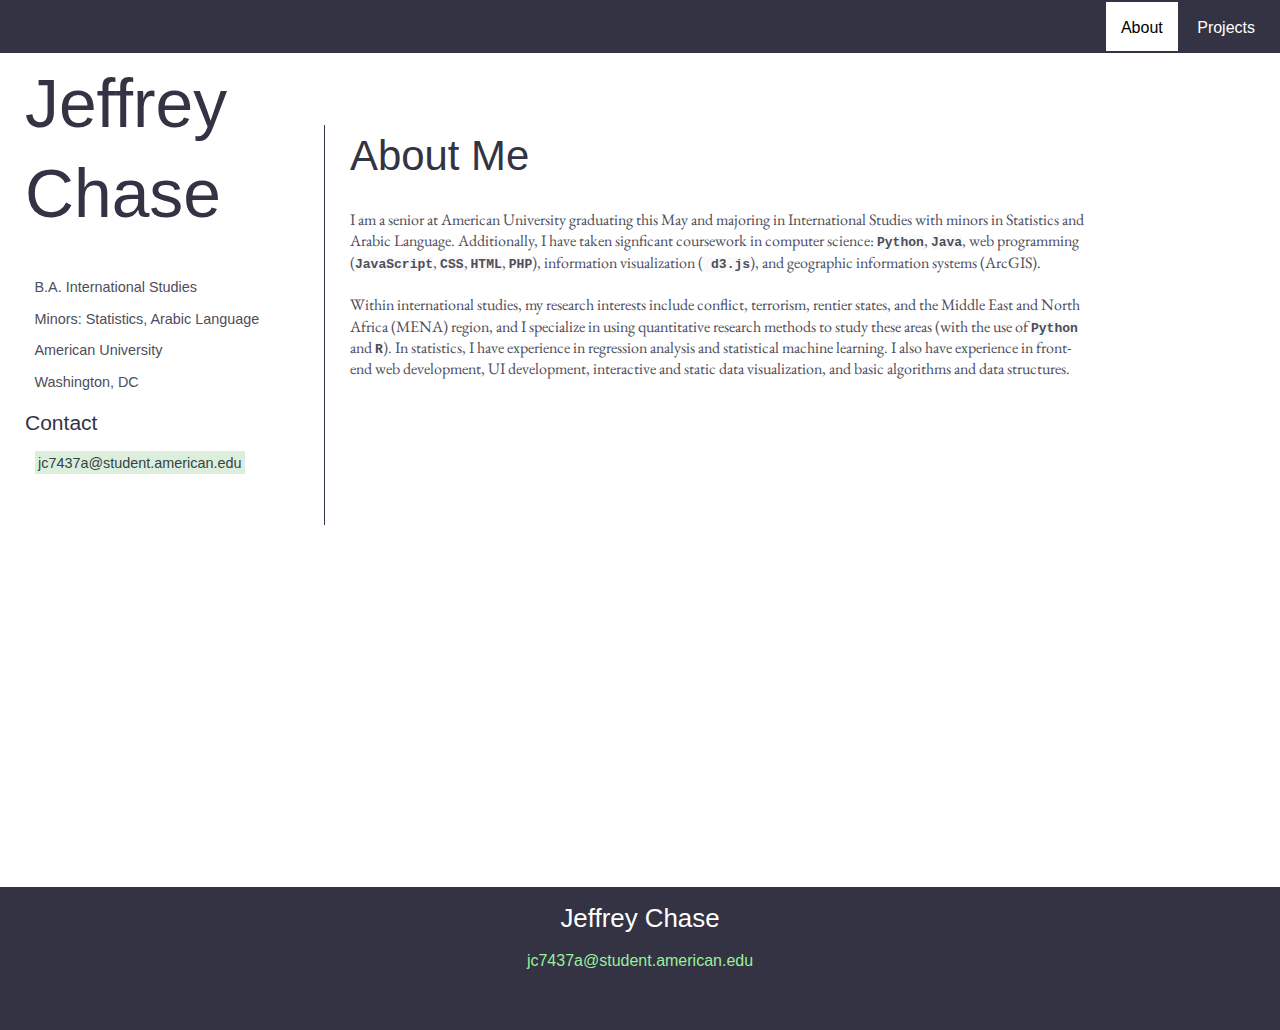
==== index.html @ fc60581a "updates" ====
<!DOCTYPE html>
<html lang="en">

<head>
  <meta charset="utf-8">
  <meta name="viewport" content="width=device-width, initial-scale=1.0">
  <title>Jeffrey Chase | Personal Webpage</title>
  <link rel="stylesheet" href="styles/reset.css">
  <link href="https://fonts.googleapis.com/css?family=EB+Garamond|Inconsolata" rel="stylesheet">

  <link rel="stylesheet" href="https://use.fontawesome.com/releases/v5.8.1/css/all.css" integrity="sha384-50oBUHEmvpQ+1lW4y57PTFmhCaXp0ML5d60M1M7uH2+nqUivzIebhndOJK28anvf" crossorigin="anonymous">
  <link rel="stylesheet" href="styles/base.css">
  <script src="scripts/dynamic.js"></script>
</head>

<body>
  <header>
    <h1> Jeffrey Chase </h1>

    <div id="profile">
      <ul id="info">
        <li>B.A. International Studies</li>
        <li>Minors: Statistics, Arabic Language</li>
        <li>American University </li>
        <li> Washington, DC </li>
      </ul>
      <h4>Contact</h4>
      <ul id="contact">
        <li><a href="mailto:jc7437a@student.american.edu">jc7437a@student.american.edu</a></li>
        <li>
          <a class="fab fa-linkedin" href="https://www.linkedin.com/in/jeffrey-chase-7b0656160/" target="_blank"></a>
          <a class="fab fa-github" href="https://github.com/jeffrey-chase" target="_blank"></a>
        </li>
      </ul>
    </div>
  </header>
  <nav>
    <button class="navbutton fas fa-bars"></button>
    <ul>
      <li><a class='current' href="index.html">About</a></li>
<!--      <li><a  href="resume.html">Resume</a></li>-->
      <!--      <li><a href="research.html">Research</a></li>-->
      <li><a href="projects.html">Projects</a></li>
    </ul>
  </nav>

  <article>
    <section id="intro">
      <h2>About Me</h2>
      <p>
        I am a senior at American University graduating this May and majoring in International Studies with minors in Statistics and Arabic Language. Additionally, I have taken signficant coursework in computer science: <span class="code lang">Python</span>, <span class="code language">Java</span>, web programming (<span class="code lang">JavaScript</span>, <span class="code lang">CSS</span>, <span class="code lang">HTML</span>, <span class="code lang">PHP</span>), information visualization (<span class="code lang"> d3.js</span>), and geographic information systems (ArcGIS).
      </p>
      <p>
        Within international studies, my research interests include conflict, terrorism, rentier states, and the Middle East and North Africa (MENA) region, and I specialize in using quantitative research methods to study these areas (with the use of <span class="code lang">Python</span> and <span class="code lang">R</span>). In statistics, I have experience in regression analysis and statistical machine learning. I also have experience in front-end web development, UI development, interactive and static data visualization, and basic algorithms and data structures.
      </p>
    </section>

  </article>
  <footer>
    <div>
      <h3>Jeffrey Chase</h3>
      <ul>
        <li><a href="mailto:jc7437a@student.american.edu">jc7437a@student.american.edu</a></li>
        <li>
          <a class="fab fa-linkedin" href="https://www.linkedin.com/in/jeffrey-chase-7b0656160/" target="_blank"></a>
          <a class="fab fa-github" href="https://github.com/jeffrey-chase" target="_blank"></a>
        </li>
      </ul>
    </div>
  </footer>
</body>

</html>
---- styles/base.css ----
/* Base Settings */
html {
  box-sizing: border-box;
  margin: 0;
}

*,
*:before,
*:after {
  box-sizing: inherit;
}

body {
  /*  background-image: url(../content/img/backgrounds/diagonal-lines.svg);*/
  color: #4D4D5B;
  font-family: "EB Garamond", "Garamond", "Times New Roman", "Times", serif;
  font-size: 1em;
  height: 100%;
  line-height: 1.33;
  margin-top: 50px;
  min-height: 100vh;
  position: relative;
  -webkit-font-smoothing: antialiased;
  -moz-osx-font-smoothing: grayscale;
}

em {
  font-style: italic;
}

p {
  margin: 1.33em 0;
}

p:first-child {
  margin: 0 0 1.33em 0;
}

h1,
h2,
h3,
h4 {
  color: #333344;
  font-weight: 300;
  font-family: "HelveticaNeue-Light", "Helvetica Neue Light", "Helvetica Neue", Helvetica, Arial, "Lucida Grande", sans-serif;
}

h1 {
  font-size: 4.236em;
  line-height: 1.33;
  margin: 0.5em 1em;

}

h2 {
  font-size: 2.618em;
  line-height: 1.22;
  margin: 0.67em 0;
}

h3,
h4 {

  font-size: 1.618em;
  line-height: 1.111;
  margin: 0.67em 0;
}

h4 {
  font-size: 1.314em;
}

a {
  background: #DDEEDD;
  color: #334444;
  padding: 0.25em;
}

a:visited {
  color: #EF999A;
}

a:hover {
  border-bottom: 0.215em solid #9AEF99;
  color: #333344;
  text-decoration: none;
}

a[href^='http'] {
  background: none;
  border-bottom: none;
  color: #999aef;
}

a[href^='http']:hover {
  color: #9AEF99;
}

a[class^='fa'] {
  color: inherit;
  font-size: 1.25em;
}

a[href^='#'] {
  background: none;
  text-decoration: underline;
  text-decoration-color: #9AEF99;
}

a[href^='#']:visited {
  color: inherit;
}

a[href^='#']:hover {
  border: none;
  color: #9AEF99;
}

img.preview {
  border: 0.2em solid #333344;
  margin: 2em 0;
  width: 100%;
}




/* Header and Navigation Bar Styling */

header {
  background: white;
  text-align: center;
  font-family: "HelveticaNeue-Light", "Helvetica Neue Light", "Helvetica Neue", Helvetica, Arial, "Lucida Grande", sans-serif;
  width: 100%;
}

header::after {
  border-top: 0.22em solid #333344;
  /*  float: right;*/
  display: block;
  margin: 0 auto;
  width: 66%;
  content: "";

}

header ul {
  padding: 0;
}


header li {
  font-size: 0.9em;
  padding: 0.33em 0 0.33em 0.33em;
  margin: 0.22em 0 0.22em 0.33em;
  list-style: none;
}


header [class^='fa']::before {
  font-size: 1.5em;
}


nav {
  background: #333344;
  border-bottom: 0.25em solid #333344;
  font-family: "HelveticaNeue-Light", "Helvetica Neue Light", "Helvetica Neue", Helvetica, Arial, "Lucida Grande", sans-serif;
  /*  padding: 15px;*/
  position: fixed;
  text-align: right;
  top: 0px;
  right: 0;
  left: 0;
  width: 100%;
}

nav ul {
  display: none;
  width: 100vw;

}

nav li {
  text-align: center;
  margin: 0;
  width: 100%;
}

nav ul.show {
  display: block;
  margin: 0;
  padding: 0;
}

.navbutton {
  border: none;
  background: #333344;
  color: white;
  display: inline-block;
  font-size: 1.5em;
  padding: 10px;
}

.navbutton:active {
  color: #9AEF99;
}

nav a {
  background: none;
  color: white;
  display: inline-block;
  padding: 15px 15px 10px 15px;
  width: 100%;
}

nav a:hover,
nav a:visited,
nav a:active,
.current {
  background: white !important;
}

.current {
  border-bottom: 0.215em solid white;
  color: black !important;
}

#internal-nav {
  display: none;
  font-size: 1.3em;
}


/* Footer */
footer {
  /*  background: #333344;*/
  background-color: #333344;
  /*  background-image: url(../content/img/backgrounds/diagonal-lines.svg);*/
  /*  filter: opacity(50%);*/
  font-family: "Helvetica Neue", Helvetica, Arial, "Lucida Grande", sans-serif;
  bottom: 0;
  position: absolute;
  text-align: center;
  width: 100%;
}



footer h3 {
  color: white !important;
}

footer a {
  background: none;
  color: #9AEF99 !important;
}

footer a:hover {
  color: #D9F9D9 !important;
}

/* Body Copy Layout */

article {
  margin-top: 130px;
  width: 80%;
  margin-left: 10%;
}

.columns {
  align-content: center;
  align-items: flex-start;
  display: flex;
  flex-flow: row wrap;
  justify-content: space-between;
}

.columns:not(:first-child) {
  margin-top: 3em;
}


.left {
  flex: 1 1 100px;
  padding: 0 2em 0 0;
}

.left h3 {
  margin-top: 0;
}

.right {
  flex: 1 3 300px;
}

.links {
  background: #f9f9f9;
  border-left: 0.11em solid #333344;
  border-right: 0.11em solid #333344;
  padding: 0.5em;
  text-align: center;
}

.tags {
  align-content: center;
  display: flex;
  font-family: "HelveticaNeue-Light", "Helvetica Neue Light", "Helvetica Neue", Helvetica, Arial, "Lucida Grande", sans-serif;
  flex-flow: row wrap;
  justify-content: space-around;
  text-align: center;
  margin-top: 1em;
}

.tags div {
  background: #333344;
  border: 0.33em solid #333344;
  border-radius: 0.5em;
  color: white;
  height: 2.47em;
  width: 4em;


}

.tags div span:nth-child(1) {
  font-size: 1.33em;
}

.tags div span:nth-child(2) {
  display: block;
  font-size: 0.5em;
}

article:last-of-type {
  margin-bottom: 200px;
}

li {
  margin: 0.66em 0 1em 0;
}

/* Code */

code,
.code {
  background: #f9f9f9;
  font-size: 0.814em;
  font-weight: bolder;
  font-family: 'Incosolata', 'Courier New', 'Courier', monospace;
  /*  letter-spacing: 0.1em;*/
}

.lang {
  font-weight: bold
}

.javascript {
  /*  background: #ffff99;*/
}

.r {
  /*  background: #ccccff;*/
}



@media only screen and (min-width: 800px) {

  header {
    min-height: 500px;
    text-align: left;
    position: fixed;
    left: 25px;
    top: 25px;
    width: 300px;
  }

  h1 {
    margin: 0.5em 0;
  }

  header::after {
    border: none;
    border-right: 0.1em solid #333344;
    height: 400px;
    position: absolute;
    top: 100px;
    right: 0;
  }

  nav {
    /*    background-image: url(../content/img/backgrounds/diagonal-lines.svg);*/
    border: none;
    padding: 2px 10px;
  }

  nav ul {
    display: inline-block;
    float: right;
    position: relative;
    width: auto;
  }

  nav ul li {
    display: inline-block;
    margin: 0;
    list-style: none;
    width: auto;
  }

  .left {
/*    text-align: right;*/

  }

  .navbutton {
    display: none;
  }

  article {
    width: calc(85% - 350px);
    margin-left: 350px;
  }

  #internal-nav {
    display: block;
  }

}
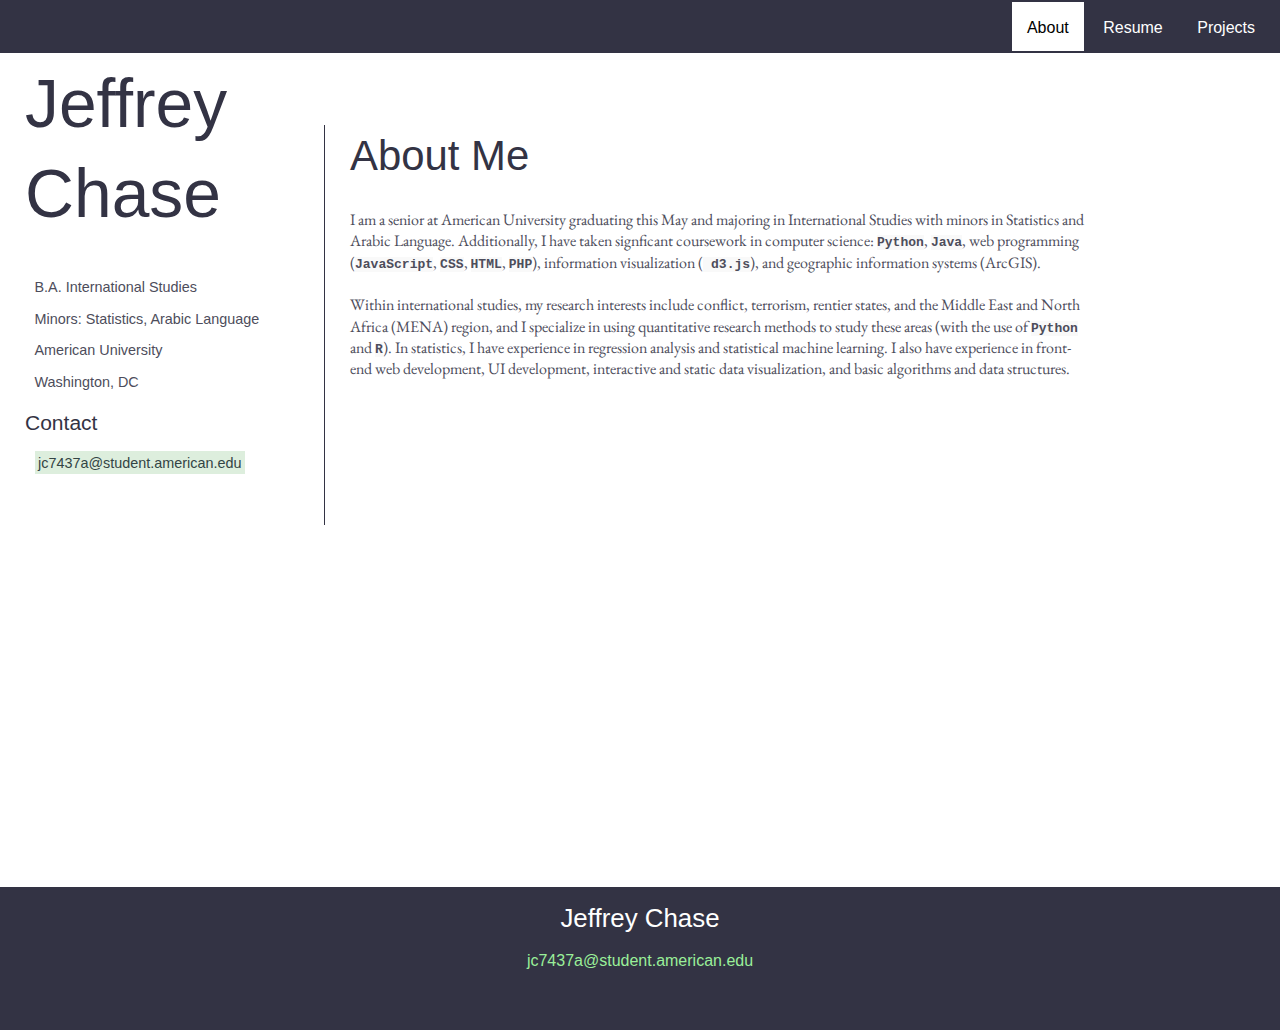
==== commit b9bd78bf: "added resume" ====
--- a/index.html
+++ b/index.html
@@ -38,8 +38,7 @@
     <button class="navbutton fas fa-bars"></button>
     <ul>
       <li><a class='current' href="index.html">About</a></li>
-<!--      <li><a  href="resume.html">Resume</a></li>-->
-      <!--      <li><a href="research.html">Research</a></li>-->
+<li><a href="content/resumes/Jeffrey_Chase_2019_Resume.pdf">Resume</a></li>      <!--      <li><a href="research.html">Research</a></li>-->
       <li><a href="projects.html">Projects</a></li>
     </ul>
   </nav>
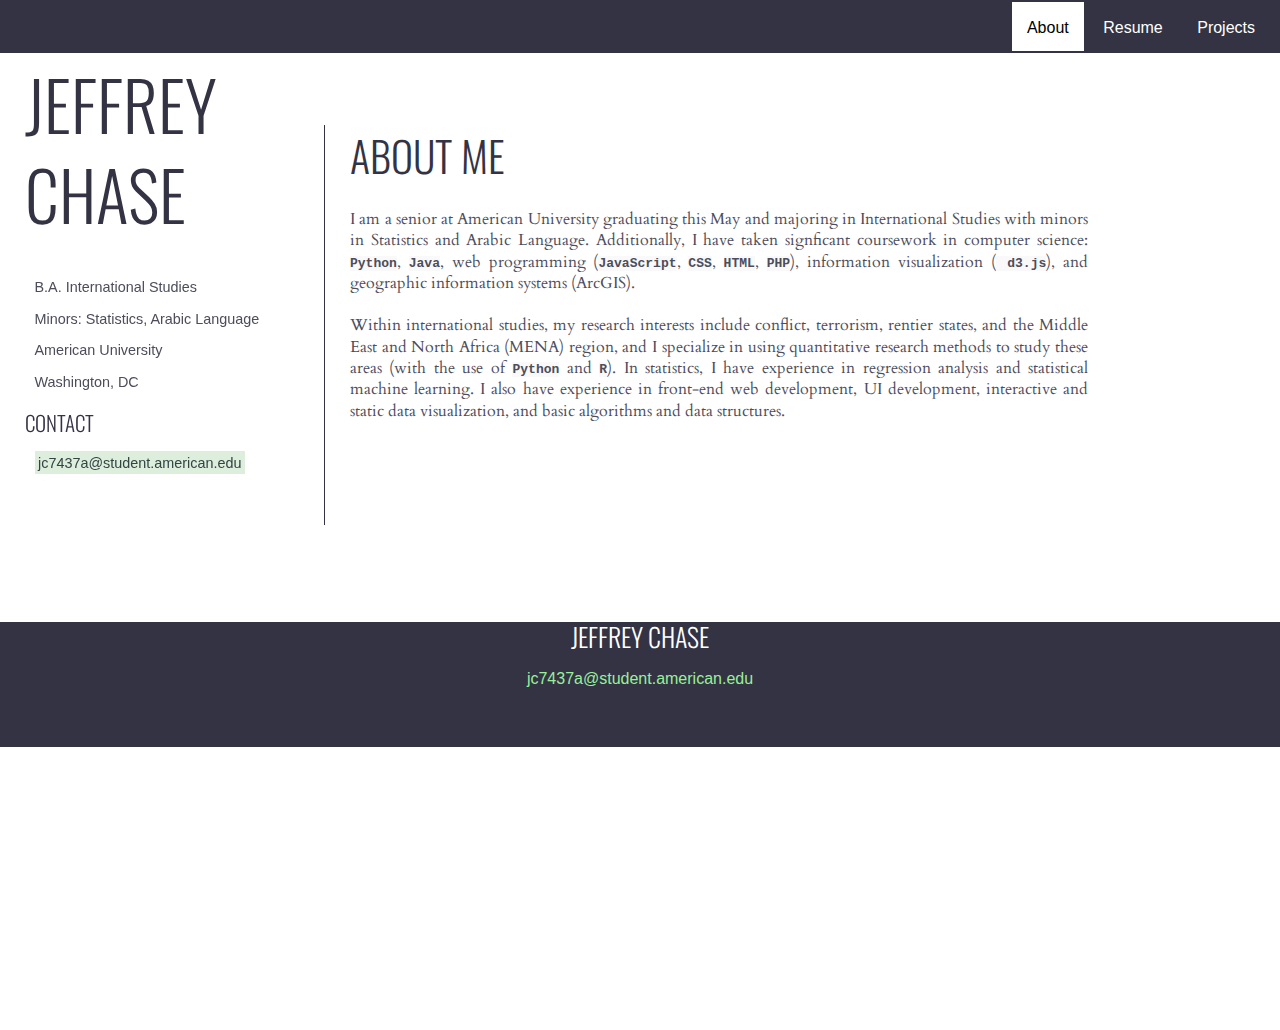
==== commit 46a984aa: "content updates; style updates" ====
--- a/index.html
+++ b/index.html
@@ -2,11 +2,12 @@
 <html lang="en">
 
 <head>
+  <link href="https://fonts.googleapis.com/css?family=Cardo:400,700|Oswald" rel="stylesheet">
   <meta charset="utf-8">
   <meta name="viewport" content="width=device-width, initial-scale=1.0">
   <title>Jeffrey Chase | Personal Webpage</title>
   <link rel="stylesheet" href="styles/reset.css">
-  <link href="https://fonts.googleapis.com/css?family=EB+Garamond|Inconsolata" rel="stylesheet">
+<!--  <link href="https://fonts.googleapis.com/css?family=EB+Garamond|Inconsolata" rel="stylesheet">-->
 
   <link rel="stylesheet" href="https://use.fontawesome.com/releases/v5.8.1/css/all.css" integrity="sha384-50oBUHEmvpQ+1lW4y57PTFmhCaXp0ML5d60M1M7uH2+nqUivzIebhndOJK28anvf" crossorigin="anonymous">
   <link rel="stylesheet" href="styles/base.css">
--- a/styles/base.css
+++ b/styles/base.css
@@ -13,7 +13,8 @@
 body {
   /*  background-image: url(../content/img/backgrounds/diagonal-lines.svg);*/
   color: #4D4D5B;
-  font-family: "EB Garamond", "Garamond", "Times New Roman", "Times", serif;
+    font-family: 'Cardo', "EB Garamond", "Garamond", "Times New Roman", "Times", serif;
+/*  font-family: "HelveticaNeue-Light", "Helvetica Neue Light", "Helvetica Neue", Helvetica, Arial, "Lucida Grande", sans-serif;*/
   font-size: 1em;
   height: 100%;
   line-height: 1.33;
@@ -29,6 +30,7 @@
 }
 
 p {
+  text-align: justify;
   margin: 1.33em 0;
 }
 
@@ -40,9 +42,11 @@
 h2,
 h3,
 h4 {
-  color: #333344;
+  color: #334;
   font-weight: 300;
-  font-family: "HelveticaNeue-Light", "Helvetica Neue Light", "Helvetica Neue", Helvetica, Arial, "Lucida Grande", sans-serif;
+  /*  font-family: "HelveticaNeue-Light", "Helvetica Neue Light", "Helvetica Neue", Helvetica, Arial, "Lucida Grande", sans-serif;*/
+  font-family: 'Oswald', sans-serif;
+  text-transform: uppercase;
 }
 
 h1 {
@@ -128,14 +132,13 @@
 /* Header and Navigation Bar Styling */
 
 header {
-  background: white;
   text-align: center;
   font-family: "HelveticaNeue-Light", "Helvetica Neue Light", "Helvetica Neue", Helvetica, Arial, "Lucida Grande", sans-serif;
   width: 100%;
 }
 
 header::after {
-  border-top: 0.22em solid #333344;
+  border-top: 0.22em solid #334;
   /*  float: right;*/
   display: block;
   margin: 0 auto;
@@ -163,8 +166,8 @@
 
 
 nav {
-  background: #333344;
-  border-bottom: 0.25em solid #333344;
+  background: #334;
+  border-bottom: 0.25em solid #334;
   font-family: "HelveticaNeue-Light", "Helvetica Neue Light", "Helvetica Neue", Helvetica, Arial, "Lucida Grande", sans-serif;
   /*  padding: 15px;*/
   position: fixed;
@@ -239,13 +242,13 @@
   /*  background-image: url(../content/img/backgrounds/diagonal-lines.svg);*/
   /*  filter: opacity(50%);*/
   font-family: "Helvetica Neue", Helvetica, Arial, "Lucida Grande", sans-serif;
-  bottom: 0;
-  position: absolute;
   text-align: center;
   width: 100%;
 }
-
-
+footer *:last-child {
+  margin-bottom: 0;
+  padding-bottom: 5px;
+}
 
 footer h3 {
   color: white !important;
@@ -296,8 +299,8 @@
 
 .links {
   background: #f9f9f9;
-  border-left: 0.11em solid #333344;
-  border-right: 0.11em solid #333344;
+  border-left: 0.11em solid #334;
+  border-right: 0.11em solid #334;
   padding: 0.5em;
   text-align: center;
 }
@@ -313,8 +316,8 @@
 }
 
 .tags div {
-  background: #333344;
-  border: 0.33em solid #333344;
+  background: #334;
+  border: 0.33em solid #334;
   border-radius: 0.5em;
   color: white;
   height: 2.47em;
@@ -382,7 +385,7 @@
 
   header::after {
     border: none;
-    border-right: 0.1em solid #333344;
+    border-right: 0.1em solid #334;
     height: 400px;
     position: absolute;
     top: 100px;
@@ -409,9 +412,12 @@
     width: auto;
   }
 
-  .left {
-/*    text-align: right;*/
-
+  .left * {
+    text-align: right;
+  }
+  
+  .left progress {
+    float: right;
   }
 
   .navbutton {
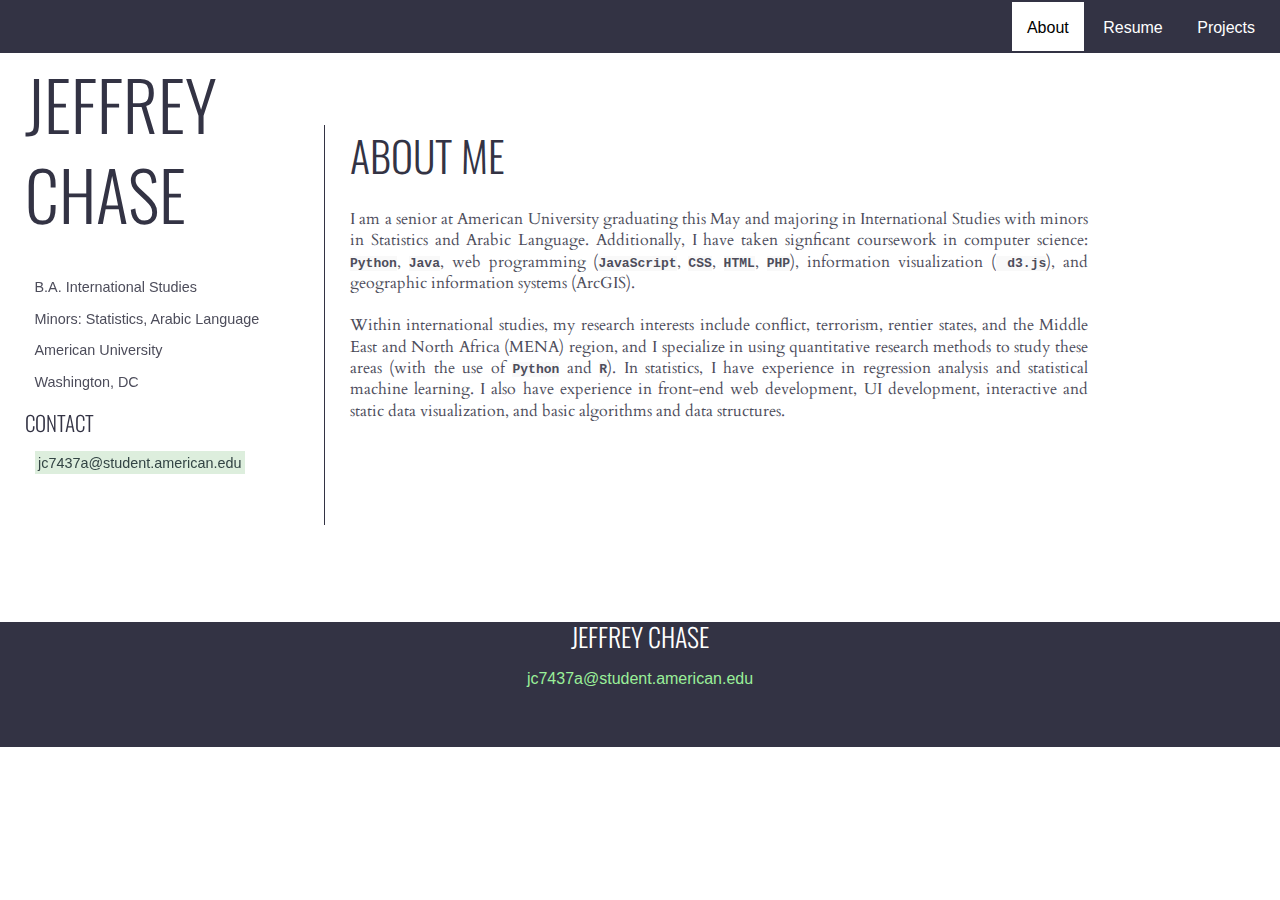
==== commit ac9a0b98: "navbar button restyling" ====
--- a/index.html
+++ b/index.html
@@ -36,7 +36,12 @@
     </div>
   </header>
   <nav>
-    <button class="navbutton fas fa-bars"></button>
+<!--    <button class="navbutton fas fa-bars"></button>-->
+    <button class="navbutton">
+      <span class="bar" id="top-bar"></span>
+      <span class="bar" id="mid-bar"></span>
+      <span class="bar" id="bottom-bar"></span>
+    </button>
     <ul>
       <li><a class='current' href="index.html">About</a></li>
 <li><a href="content/resumes/Jeffrey_Chase_2019_Resume.pdf">Resume</a></li>      <!--      <li><a href="research.html">Research</a></li>-->
--- a/styles/base.css
+++ b/styles/base.css
@@ -13,13 +13,12 @@
 body {
   /*  background-image: url(../content/img/backgrounds/diagonal-lines.svg);*/
   color: #4D4D5B;
-    font-family: 'Cardo', "EB Garamond", "Garamond", "Times New Roman", "Times", serif;
-/*  font-family: "HelveticaNeue-Light", "Helvetica Neue Light", "Helvetica Neue", Helvetica, Arial, "Lucida Grande", sans-serif;*/
+  font-family: 'Cardo', "EB Garamond", "Garamond", "Times New Roman", "Times", serif;
+  /*  font-family: "HelveticaNeue-Light", "Helvetica Neue Light", "Helvetica Neue", Helvetica, Arial, "Lucida Grande", sans-serif;*/
   font-size: 1em;
   height: 100%;
   line-height: 1.33;
   margin-top: 50px;
-  min-height: 100vh;
   position: relative;
   -webkit-font-smoothing: antialiased;
   -moz-osx-font-smoothing: grayscale;
@@ -170,6 +169,7 @@
   border-bottom: 0.25em solid #334;
   font-family: "HelveticaNeue-Light", "Helvetica Neue Light", "Helvetica Neue", Helvetica, Arial, "Lucida Grande", sans-serif;
   /*  padding: 15px;*/
+  padding: 10px;
   position: fixed;
   text-align: right;
   top: 0px;
@@ -178,10 +178,69 @@
   width: 100%;
 }
 
+.navbutton {
+  background: #334;
+  border: none;
+  height: 16px;
+  margin: 5px;
+  width: 20px;
+  position: relative;
+  right: 40px;
+}
+
+.navbutton * {
+  transition-duration: 500ms;
+}
+
+.navbutton:active .bar,
+.navbutton:hover .bar {
+  background: #9AEF99 !important;
+}
+
+.navbutton .bar {
+  background: white;
+  content: "";
+  height: 3px;
+  width: 20px;
+  position: absolute;
+}
+
+
+#top-bar {
+  top: 0;
+}
+
+#bottom-bar {
+  top: 16px;
+}
+
+#mid-bar {
+  top: 8px;
+}
+
+.navbutton.show .bar {
+  top: 7.5px !important;
+  width: 25px;
+}
+
+.navbutton.show #top-bar {
+  transform: rotate(40deg);
+}
+
+.navbutton.show #bottom-bar {
+  transform: rotate(320deg);
+}
+
+.navbutton.show #mid-bar {
+  display: none;
+}
+
 nav ul {
-  display: none;
+  height: 0;
+  overflow: hidden;
+  transition-duration: 1s;
+  transition-delay: 200ms;
   width: 100vw;
-
 }
 
 nav li {
@@ -192,22 +251,12 @@
 
 nav ul.show {
   display: block;
-  margin: 0;
+  height: 160px;
+  margin: 10px;
   padding: 0;
 }
 
-.navbutton {
-  border: none;
-  background: #333344;
-  color: white;
-  display: inline-block;
-  font-size: 1.5em;
-  padding: 10px;
-}
-
-.navbutton:active {
-  color: #9AEF99;
-}
+
 
 nav a {
   background: none;
@@ -245,6 +294,7 @@
   text-align: center;
   width: 100%;
 }
+
 footer *:last-child {
   margin-bottom: 0;
   padding-bottom: 5px;
@@ -322,8 +372,6 @@
   color: white;
   height: 2.47em;
   width: 4em;
-
-
 }
 
 .tags div span:nth-child(1) {
@@ -401,6 +449,8 @@
   nav ul {
     display: inline-block;
     float: right;
+    height: auto;
+    overflow: auto;
     position: relative;
     width: auto;
   }
@@ -415,7 +465,7 @@
   .left * {
     text-align: right;
   }
-  
+
   .left progress {
     float: right;
   }
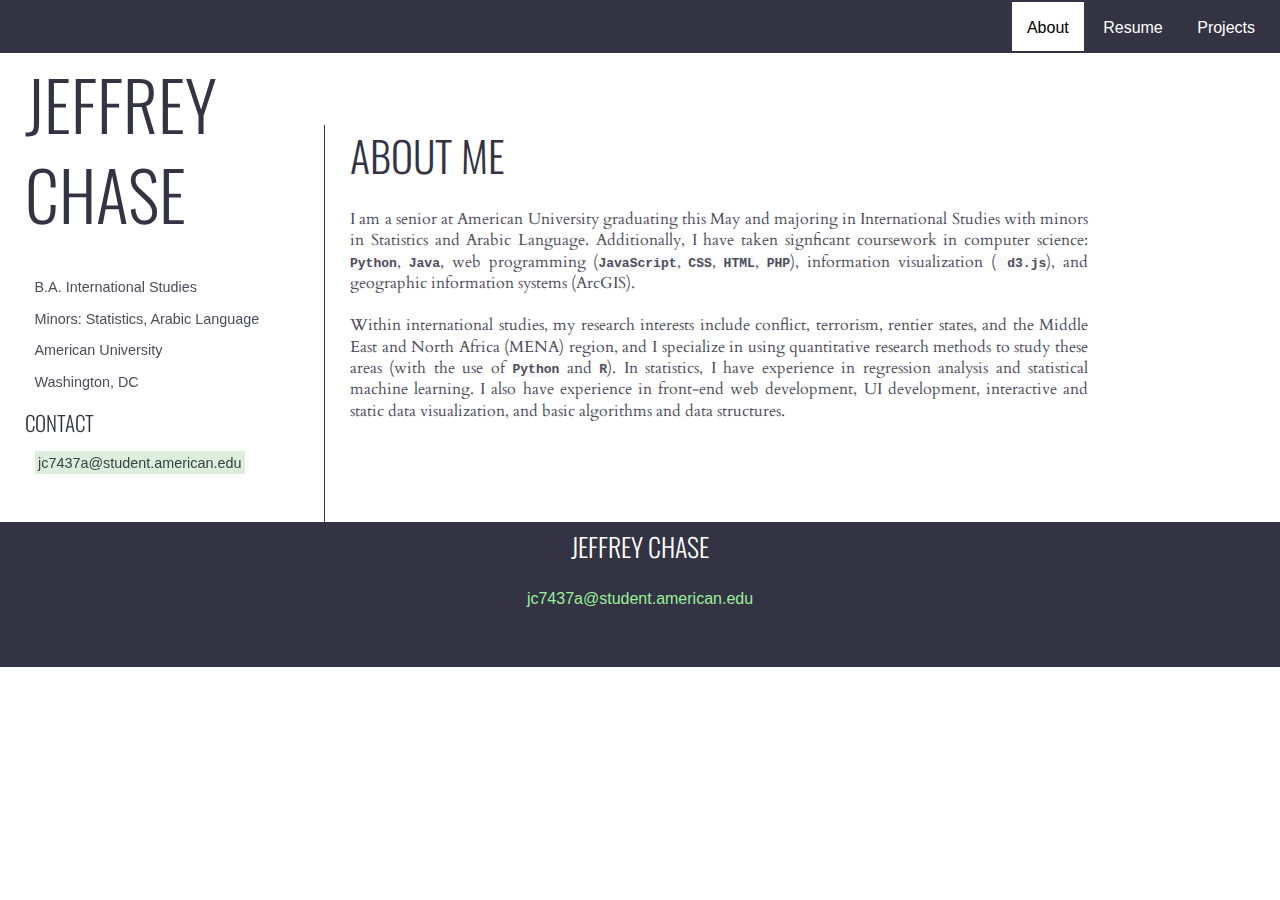
==== commit 47ad6354: "updates" ====
--- a/index.html
+++ b/index.html
@@ -7,7 +7,8 @@
   <meta name="viewport" content="width=device-width, initial-scale=1.0">
   <title>Jeffrey Chase | Personal Webpage</title>
   <link rel="stylesheet" href="styles/reset.css">
-<!--  <link href="https://fonts.googleapis.com/css?family=EB+Garamond|Inconsolata" rel="stylesheet">-->
+  <script src="https://code.jquery.com/jquery-3.4.1.min.js" integrity="sha256-CSXorXvZcTkaix6Yvo6HppcZGetbYMGWSFlBw8HfCJo=" crossorigin="anonymous"></script>
+  <!--  <link href="https://fonts.googleapis.com/css?family=EB+Garamond|Inconsolata" rel="stylesheet">-->
 
   <link rel="stylesheet" href="https://use.fontawesome.com/releases/v5.8.1/css/all.css" integrity="sha384-50oBUHEmvpQ+1lW4y57PTFmhCaXp0ML5d60M1M7uH2+nqUivzIebhndOJK28anvf" crossorigin="anonymous">
   <link rel="stylesheet" href="styles/base.css">
@@ -29,14 +30,17 @@
       <ul id="contact">
         <li><a href="mailto:jc7437a@student.american.edu">jc7437a@student.american.edu</a></li>
         <li>
-          <a class="fab fa-linkedin" href="https://www.linkedin.com/in/jeffrey-chase-7b0656160/" target="_blank"></a>
-          <a class="fab fa-github" href="https://github.com/jeffrey-chase" target="_blank"></a>
+          <a href="https://www.linkedin.com/in/jeffrey-chase-7b0656160/" target="_blank">
+          <span class="fab fa-linkedin"></span></a>
+          <a href="https://github.com/jeffrey-chase" target="_blank">
+          <span class="fab fa-github"></span>
+          </a>
         </li>
       </ul>
     </div>
   </header>
   <nav>
-<!--    <button class="navbutton fas fa-bars"></button>-->
+    <!--    <button class="navbutton fas fa-bars"></button>-->
     <button class="navbutton">
       <span class="bar" id="top-bar"></span>
       <span class="bar" id="mid-bar"></span>
@@ -44,7 +48,7 @@
     </button>
     <ul>
       <li><a class='current' href="index.html">About</a></li>
-<li><a href="content/resumes/Jeffrey_Chase_2019_Resume.pdf">Resume</a></li>      <!--      <li><a href="research.html">Research</a></li>-->
+      <li><a href="content/resumes/Jeffrey_Chase_2019_Resume.pdf">Resume</a></li> <!--      <li><a href="research.html">Research</a></li>-->
       <li><a href="projects.html">Projects</a></li>
     </ul>
   </nav>
@@ -67,8 +71,11 @@
       <ul>
         <li><a href="mailto:jc7437a@student.american.edu">jc7437a@student.american.edu</a></li>
         <li>
-          <a class="fab fa-linkedin" href="https://www.linkedin.com/in/jeffrey-chase-7b0656160/" target="_blank"></a>
-          <a class="fab fa-github" href="https://github.com/jeffrey-chase" target="_blank"></a>
+          <a href="https://www.linkedin.com/in/jeffrey-chase-7b0656160/" target="_blank">
+          <span class="fab fa-linkedin"></span></a>
+          <a href="https://github.com/jeffrey-chase" target="_blank">
+          <span class="fab fa-github"></span>
+          </a>
         </li>
       </ul>
     </div>
--- a/styles/base.css
+++ b/styles/base.css
@@ -44,7 +44,7 @@
   color: #334;
   font-weight: 300;
   /*  font-family: "HelveticaNeue-Light", "Helvetica Neue Light", "Helvetica Neue", Helvetica, Arial, "Lucida Grande", sans-serif;*/
-  font-family: 'Oswald', sans-serif;
+  font-family: 'Oswald', "Helvetica Neue", Helvetica, sans-serif;
   text-transform: uppercase;
 }
 
@@ -77,6 +77,7 @@
   background: #DDEEDD;
   color: #334444;
   padding: 0.25em;
+  transition: 500ms ease;
 }
 
 a:visited {
@@ -89,6 +90,12 @@
   text-decoration: none;
 }
 
+a:hover span,
+a:hover i {
+  transform: translateY(-5px);
+  transition-duration: 500ms;
+}
+
 a[href^='http'] {
   background: none;
   border-bottom: none;
@@ -99,7 +106,7 @@
   color: #9AEF99;
 }
 
-a[class^='fa'] {
+a span[class^='fa'] {
   color: inherit;
   font-size: 1.25em;
 }
@@ -125,7 +132,10 @@
   width: 100%;
 }
 
-
+img.preview:hover {
+  transform: translateY(-5px);
+  box-shadow: 0 5px 5px black;
+}
 
 
 /* Header and Navigation Bar Styling */
@@ -141,6 +151,7 @@
   /*  float: right;*/
   display: block;
   margin: 0 auto;
+  min-width: 250px;
   width: 66%;
   content: "";
 
@@ -160,6 +171,7 @@
 
 
 header [class^='fa']::before {
+  color: #334;
   font-size: 1.5em;
 }
 
@@ -168,8 +180,6 @@
   background: #334;
   border-bottom: 0.25em solid #334;
   font-family: "HelveticaNeue-Light", "Helvetica Neue Light", "Helvetica Neue", Helvetica, Arial, "Lucida Grande", sans-serif;
-  /*  padding: 15px;*/
-  padding: 10px;
   position: fixed;
   text-align: right;
   top: 0px;
@@ -182,10 +192,10 @@
   background: #334;
   border: none;
   height: 16px;
-  margin: 5px;
+  margin: 10px;
   width: 20px;
   position: relative;
-  right: 40px;
+  right: 5%;
 }
 
 .navbutton * {
@@ -205,6 +215,9 @@
   position: absolute;
 }
 
+nav *:hover {
+  border: none;
+}
 
 #top-bar {
   top: 0;
@@ -252,11 +265,9 @@
 nav ul.show {
   display: block;
   height: 160px;
-  margin: 10px;
+  /*  margin: 10px;*/
   padding: 0;
 }
-
-
 
 nav a {
   background: none;
@@ -264,6 +275,11 @@
   display: inline-block;
   padding: 15px 15px 10px 15px;
   width: 100%;
+}
+
+nav a:hover {
+  border: none;
+  transform: none;
 }
 
 nav a:hover,
@@ -302,6 +318,7 @@
 
 footer h3 {
   color: white !important;
+  padding: 10px;
 }
 
 footer a {
@@ -374,6 +391,11 @@
   width: 4em;
 }
 
+.tags div:hover {
+  transform: translate(-5px, -5px);
+  box-shadow: 5px 5px 10px black;
+}
+
 .tags div span:nth-child(1) {
   font-size: 1.33em;
 }
@@ -384,7 +406,7 @@
 }
 
 article:last-of-type {
-  margin-bottom: 200px;
+  margin-bottom: 100px;
 }
 
 li {
@@ -446,7 +468,9 @@
     padding: 2px 10px;
   }
 
-  nav ul {
+
+  nav ul,
+  nav ul.show {
     display: inline-block;
     float: right;
     height: auto;
@@ -462,6 +486,10 @@
     width: auto;
   }
 
+  nav a:hover {
+    border-bottom: 0.215em solid #9AEF99;
+  }
+
   .left * {
     text-align: right;
   }
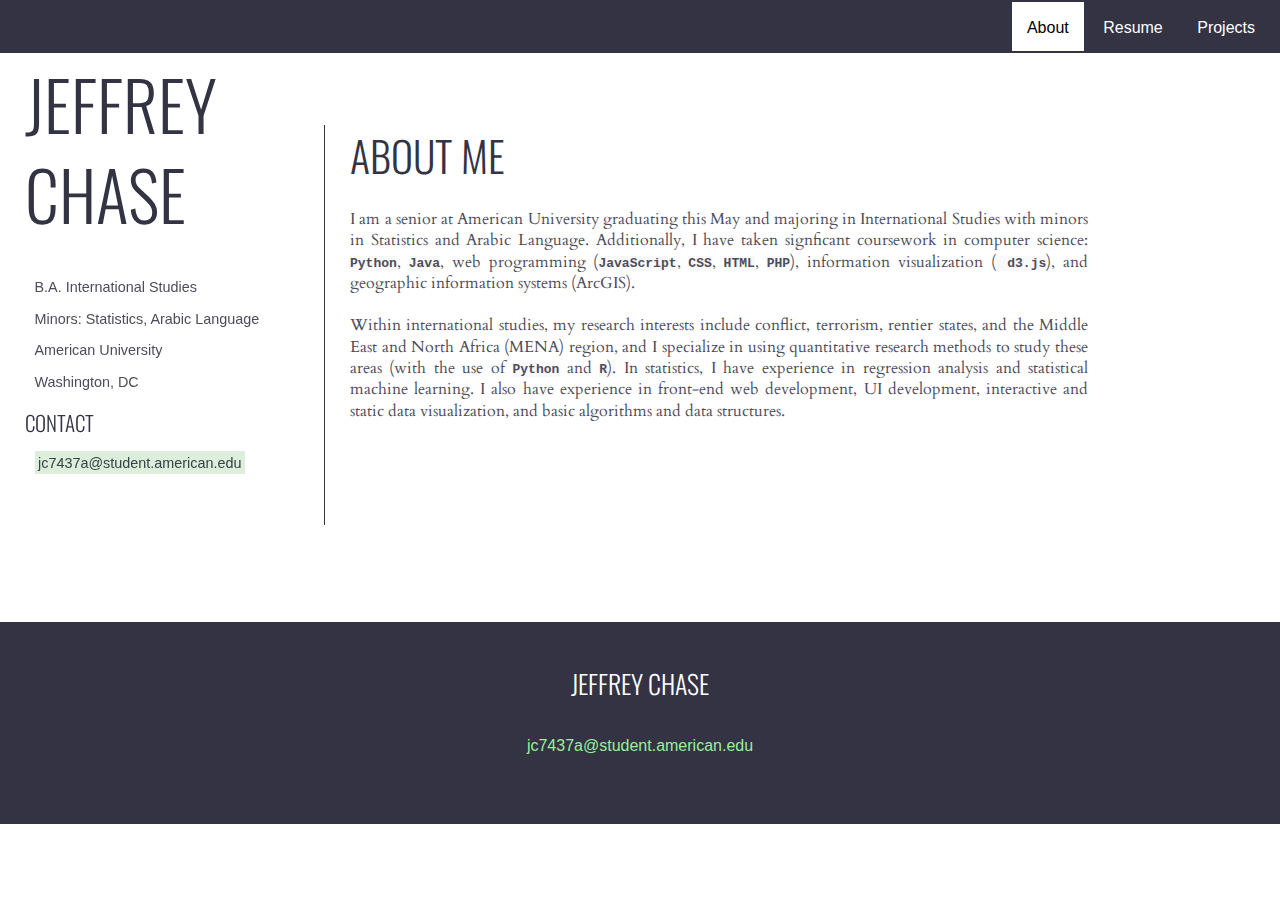
==== commit 2d8ec52a: "metadata added; ;" ====
--- a/index.html
+++ b/index.html
@@ -5,6 +5,13 @@
   <link href="https://fonts.googleapis.com/css?family=Cardo:400,700|Oswald" rel="stylesheet">
   <meta charset="utf-8">
   <meta name="viewport" content="width=device-width, initial-scale=1.0">
+  
+  <meta name="author" content="Jeffrey Chase">
+  <meta name="description" content="Personal webpage for Jeffrey Chase, a recent graduate of American University with a passion for data science and experience in conducting quantitative research projects, web development, and interactive data visualization">
+  <meta name="keywords" content="data science, web development, Jeffrey Chase, Jeffrey, Chase, statistics, personal webpage, R, python, javascript, d3">
+  
+  <meta name="google-site-verification" content="2OYIfT7fe4kr1wypx9kM90OmdCa7DCd4eh3bxGsb5hQ" />
+  
   <title>Jeffrey Chase | Personal Webpage</title>
   <link rel="stylesheet" href="styles/reset.css">
   <script src="https://code.jquery.com/jquery-3.4.1.min.js" integrity="sha256-CSXorXvZcTkaix6Yvo6HppcZGetbYMGWSFlBw8HfCJo=" crossorigin="anonymous"></script>
@@ -31,9 +38,9 @@
         <li><a href="mailto:jc7437a@student.american.edu">jc7437a@student.american.edu</a></li>
         <li>
           <a href="https://www.linkedin.com/in/jeffrey-chase-7b0656160/" target="_blank">
-          <span class="fab fa-linkedin"></span></a>
+            <span class="fab fa-linkedin"></span></a>
           <a href="https://github.com/jeffrey-chase" target="_blank">
-          <span class="fab fa-github"></span>
+            <span class="fab fa-github"></span>
           </a>
         </li>
       </ul>
@@ -72,9 +79,9 @@
         <li><a href="mailto:jc7437a@student.american.edu">jc7437a@student.american.edu</a></li>
         <li>
           <a href="https://www.linkedin.com/in/jeffrey-chase-7b0656160/" target="_blank">
-          <span class="fab fa-linkedin"></span></a>
+            <span class="fab fa-linkedin"></span></a>
           <a href="https://github.com/jeffrey-chase" target="_blank">
-          <span class="fab fa-github"></span>
+            <span class="fab fa-github"></span>
           </a>
         </li>
       </ul>
--- a/styles/base.css
+++ b/styles/base.css
@@ -308,6 +308,7 @@
   /*  filter: opacity(50%);*/
   font-family: "Helvetica Neue", Helvetica, Arial, "Lucida Grande", sans-serif;
   text-align: center;
+  padding: 10px;
   width: 100%;
 }
 
@@ -318,7 +319,7 @@
 
 footer h3 {
   color: white !important;
-  padding: 10px;
+  padding: 20px;
 }
 
 footer a {
@@ -406,7 +407,7 @@
 }
 
 article:last-of-type {
-  margin-bottom: 100px;
+  margin-bottom: 200px;
 }
 
 li {
